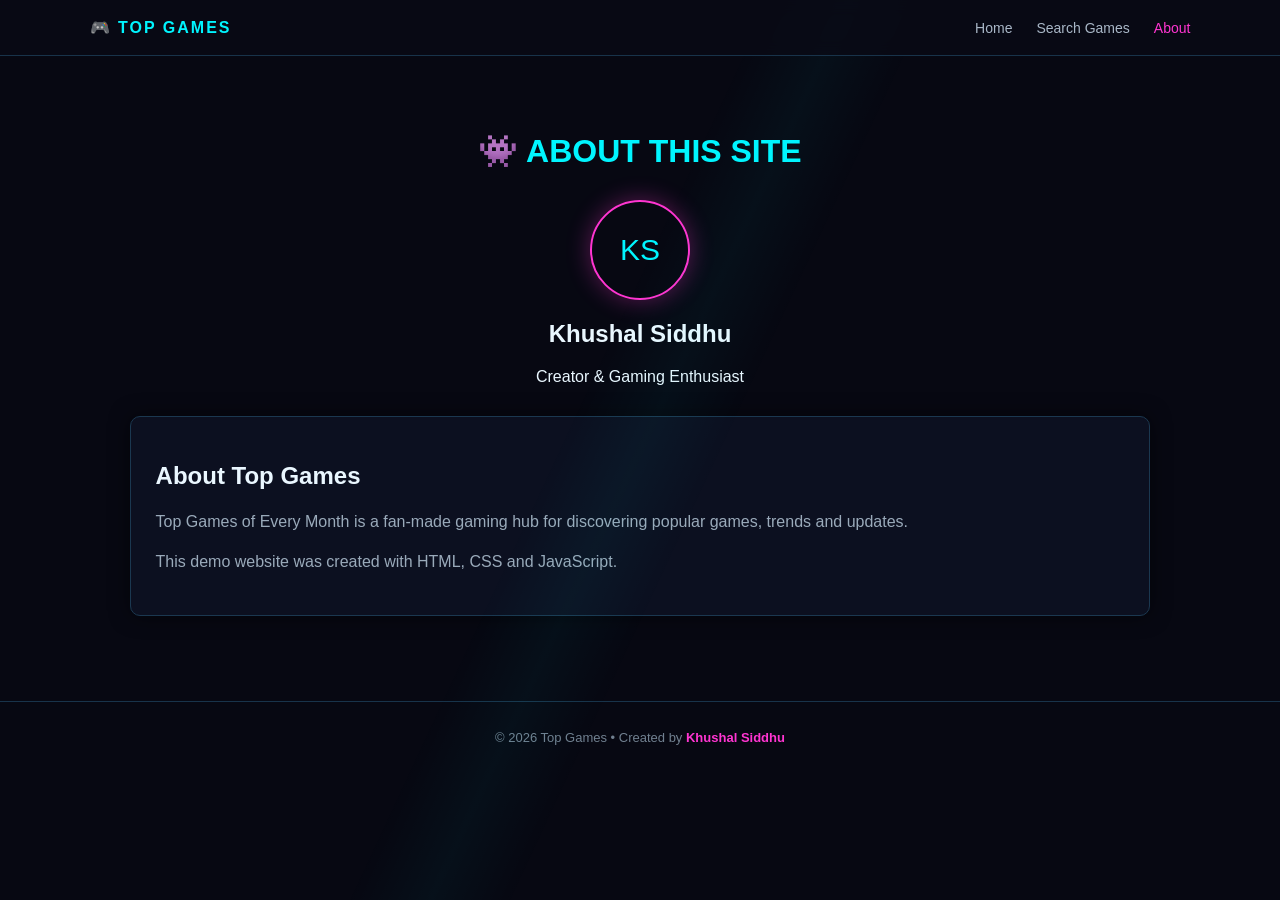
==== about.html @ f597fc90 "Add files via upload" ====
<!DOCTYPE html>
<html lang="en">
<head>
<meta charset="UTF-8">
<meta name="viewport" content="width=device-width, initial-scale=1.0">
<title>About | Top Games</title>
<link rel="stylesheet" href="style.css">
</head>
<body>
<header>
  <div class="logo">🎮 TOP GAMES</div>
  <nav><a href="index.html">Home</a><a href="search.html">Search Games</a><a class="active" href="about.html">About</a></nav>
</header>

<main class="page about">
<h1>👾 ABOUT THIS SITE</h1>
<div class="profile">
  <div class="avatar">KS</div>
  <h2>Khushal Siddhu</h2>
  <p>Creator & Gaming Enthusiast</p>
</div>
<section class="card">
<h2>About Top Games</h2>
<p>Top Games of Every Month is a fan-made gaming hub for discovering popular games, trends and updates.</p>
<p>This demo website was created with HTML, CSS and JavaScript.</p>
</section>
</main>

<footer>© 2026 Top Games • Created by <b>Khushal Siddhu</b></footer>
</body>
</html>
---- style.css ----
*{box-sizing:border-box}body{margin:0;background:#070812;color:#eaf7ff;font-family:Arial,sans-serif;min-height:100vh}body:before{content:"";position:fixed;inset:0;pointer-events:none;background:linear-gradient(115deg,transparent 45%,rgba(0,255,255,.035) 50%,transparent 55%)}header{display:flex;justify-content:space-between;align-items:center;padding:18px 7%;border-bottom:1px solid #18334a;background:#090b16cc;backdrop-filter:blur(8px);position:sticky;top:0;z-index:2}.logo{font-weight:900;letter-spacing:2px;color:#00f5ff}nav a{color:#a9b7c7;text-decoration:none;margin-left:24px;font-size:14px}nav a:hover,nav .active{color:#ff35d1}.hero{padding:100px 7% 80px;min-height:560px;background:radial-gradient(circle at 80% 30%,#29114b,transparent 35%),radial-gradient(circle at 20% 40%,#003b50,transparent 35%)}.tag{color:#00f5ff;letter-spacing:4px;font-size:12px}.hero h1{font-size:clamp(45px,8vw,90px);line-height:.9;margin:18px 0;text-shadow:0 0 18px #00f5ff55}.hero h1 span{color:#ff35d1}.hero p{max-width:600px;color:#aebdca;font-size:18px;line-height:1.6}.button{display:inline-block;margin-top:20px;padding:14px 22px;background:#00d9e8;color:#041018;text-decoration:none;font-weight:800;box-shadow:0 0 20px #00d9e855}.section,.page{padding:55px 7%;max-width:1200px;margin:auto}.section h2,.page h1{color:#00f5ff}.cards,.game-grid{display:grid;grid-template-columns:repeat(auto-fit,minmax(220px,1fr));gap:20px;margin-top:25px}.card,.game{padding:25px;background:#0c1020;border:1px solid #1b3850;border-radius:10px;box-shadow:0 0 20px #0008}.card:hover,.game:hover{transform:translateY(-4px);border-color:#ff35d1}.emoji,.game span{font-size:40px}.card h3,.game h3{color:#ff35d1}.card p,.game p{color:#9aaaba;line-height:1.5}.search{width:100%;padding:16px;background:#0c1020;border:1px solid #00d9e8;color:white;border-radius:8px;font-size:16px;margin:20px 0 30px}.hidden{display:none}.about{text-align:center}.profile{margin:30px auto;max-width:400px}.avatar{margin:auto;width:100px;height:100px;border:2px solid #ff35d1;border-radius:50%;display:grid;place-items:center;font-size:30px;color:#00f5ff;box-shadow:0 0 25px #ff35d155}.about .card{text-align:left}footer{text-align:center;padding:28px;color:#718090;border-top:1px solid #18334a;margin-top:30px;font-size:13px}b{color:#ff35d1}@media(max-width:650px){header{flex-direction:column;gap:14px}nav a{margin:0 7px}.hero{padding-top:65px}}
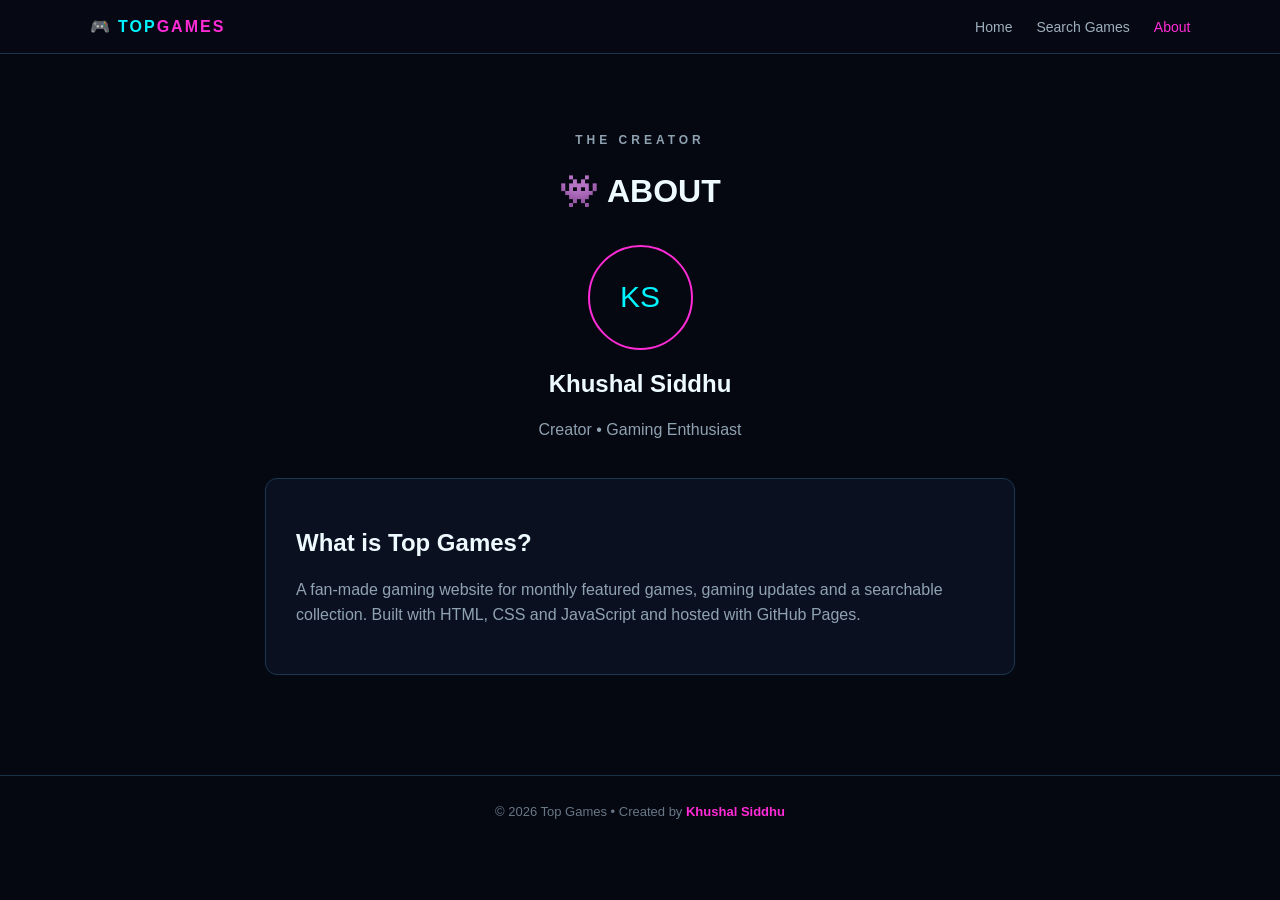
==== commit bfc8183e: "Add files via upload" ====
--- a/about.html
+++ b/about.html
@@ -1,31 +1,3 @@
-<!DOCTYPE html>
-<html lang="en">
-<head>
-<meta charset="UTF-8">
-<meta name="viewport" content="width=device-width, initial-scale=1.0">
-<title>About | Top Games</title>
-<link rel="stylesheet" href="style.css">
-</head>
-<body>
-<header>
-  <div class="logo">🎮 TOP GAMES</div>
-  <nav><a href="index.html">Home</a><a href="search.html">Search Games</a><a class="active" href="about.html">About</a></nav>
-</header>
-
-<main class="page about">
-<h1>👾 ABOUT THIS SITE</h1>
-<div class="profile">
-  <div class="avatar">KS</div>
-  <h2>Khushal Siddhu</h2>
-  <p>Creator & Gaming Enthusiast</p>
-</div>
-<section class="card">
-<h2>About Top Games</h2>
-<p>Top Games of Every Month is a fan-made gaming hub for discovering popular games, trends and updates.</p>
-<p>This demo website was created with HTML, CSS and JavaScript.</p>
-</section>
-</main>
-
-<footer>© 2026 Top Games • Created by <b>Khushal Siddhu</b></footer>
-</body>
-</html>+<!doctype html><html><head><meta charset="UTF-8"><meta name="viewport" content="width=device-width,initial-scale=1"><title>About</title><link rel="stylesheet" href="style.css"></head><body>
+<header><a class="logo" href="index.html">🎮 TOP<span>GAMES</span></a><nav><a href="index.html">Home</a><a href="search.html">Search Games</a><a class="active" href="about.html">About</a></nav></header>
+<main class="page about"><p class="eyebrow">THE CREATOR</p><h1>👾 ABOUT</h1><div class="avatar">KS</div><h2>Khushal Siddhu</h2><p>Creator • Gaming Enthusiast</p><section class="aboutbox"><h2>What is Top Games?</h2><p>A fan-made gaming website for monthly featured games, gaming updates and a searchable collection. Built with HTML, CSS and JavaScript and hosted with GitHub Pages.</p></section></main><footer>© 2026 Top Games • Created by <b>Khushal Siddhu</b></footer></body></html>
--- a/style.css
+++ b/style.css
@@ -1 +1 @@
-*{box-sizing:border-box}body{margin:0;background:#070812;color:#eaf7ff;font-family:Arial,sans-serif;min-height:100vh}body:before{content:"";position:fixed;inset:0;pointer-events:none;background:linear-gradient(115deg,transparent 45%,rgba(0,255,255,.035) 50%,transparent 55%)}header{display:flex;justify-content:space-between;align-items:center;padding:18px 7%;border-bottom:1px solid #18334a;background:#090b16cc;backdrop-filter:blur(8px);position:sticky;top:0;z-index:2}.logo{font-weight:900;letter-spacing:2px;color:#00f5ff}nav a{color:#a9b7c7;text-decoration:none;margin-left:24px;font-size:14px}nav a:hover,nav .active{color:#ff35d1}.hero{padding:100px 7% 80px;min-height:560px;background:radial-gradient(circle at 80% 30%,#29114b,transparent 35%),radial-gradient(circle at 20% 40%,#003b50,transparent 35%)}.tag{color:#00f5ff;letter-spacing:4px;font-size:12px}.hero h1{font-size:clamp(45px,8vw,90px);line-height:.9;margin:18px 0;text-shadow:0 0 18px #00f5ff55}.hero h1 span{color:#ff35d1}.hero p{max-width:600px;color:#aebdca;font-size:18px;line-height:1.6}.button{display:inline-block;margin-top:20px;padding:14px 22px;background:#00d9e8;color:#041018;text-decoration:none;font-weight:800;box-shadow:0 0 20px #00d9e855}.section,.page{padding:55px 7%;max-width:1200px;margin:auto}.section h2,.page h1{color:#00f5ff}.cards,.game-grid{display:grid;grid-template-columns:repeat(auto-fit,minmax(220px,1fr));gap:20px;margin-top:25px}.card,.game{padding:25px;background:#0c1020;border:1px solid #1b3850;border-radius:10px;box-shadow:0 0 20px #0008}.card:hover,.game:hover{transform:translateY(-4px);border-color:#ff35d1}.emoji,.game span{font-size:40px}.card h3,.game h3{color:#ff35d1}.card p,.game p{color:#9aaaba;line-height:1.5}.search{width:100%;padding:16px;background:#0c1020;border:1px solid #00d9e8;color:white;border-radius:8px;font-size:16px;margin:20px 0 30px}.hidden{display:none}.about{text-align:center}.profile{margin:30px auto;max-width:400px}.avatar{margin:auto;width:100px;height:100px;border:2px solid #ff35d1;border-radius:50%;display:grid;place-items:center;font-size:30px;color:#00f5ff;box-shadow:0 0 25px #ff35d155}.about .card{text-align:left}footer{text-align:center;padding:28px;color:#718090;border-top:1px solid #18334a;margin-top:30px;font-size:13px}b{color:#ff35d1}@media(max-width:650px){header{flex-direction:column;gap:14px}nav a{margin:0 7px}.hero{padding-top:65px}}+*{box-sizing:border-box}body{margin:0;background:#050711;color:#edfaff;font-family:Arial,sans-serif}header{position:sticky;top:0;z-index:5;display:flex;justify-content:space-between;align-items:center;padding:17px 7%;background:#070914ee;border-bottom:1px solid #19354a}.logo{font-weight:900;letter-spacing:2px;color:#00f5ff;text-decoration:none}.logo span{color:#ff2bd6}nav a{color:#9eafbd;text-decoration:none;margin-left:24px;font-size:14px}nav a:hover,.active{color:#ff2bd6}.hero{min-height:600px;padding:110px 7%;background:radial-gradient(circle at 75% 40%,#3a0b55,transparent 32%),radial-gradient(circle at 20% 50%,#004a5c,transparent 34%),#070914}.eyebrow{color:#00f5ff;font-size:12px;letter-spacing:4px;font-weight:bold}.hero h1{font-size:clamp(46px,8vw,94px);line-height:.88;margin:20px 0}.hero h1 span{color:#ff2bd6}.hero p{color:#a8b7c4;font-size:18px;max-width:650px;line-height:1.6}.btn{display:inline-block;margin-top:20px;padding:15px 23px;background:#00e6f2;color:#041018;text-decoration:none;font-weight:900}.section,.page{max-width:1200px;margin:auto;padding:65px 7%}.title{display:flex;justify-content:space-between;align-items:end}.title b{color:#ff2bd6;border:1px solid #ff2bd6;padding:8px}.grid{display:grid;grid-template-columns:repeat(auto-fit,minmax(240px,1fr));gap:22px}.card{background:#0b1020;border:1px solid #1a3850;border-radius:12px;overflow:hidden;transition:.2s}.card:hover{transform:translateY(-6px);border-color:#ff2bd6}.card img{width:100%;height:180px;object-fit:cover;display:block}.card div{padding:18px}.card small{color:#00f5ff;letter-spacing:2px}.card h3{font-size:22px;margin:7px 0}.card p,.updates p,.about p{color:#8fa2b1;line-height:1.6}.updates{max-width:1200px;margin:auto;padding:50px 7%;border-top:1px solid #183147}.page{min-height:650px}.search{width:100%;padding:17px;margin:15px 0 30px;background:#0a1020;border:1px solid #00e6f2;border-radius:8px;color:white;font-size:16px}.hidden{display:none!important}.about{text-align:center}.avatar{width:105px;height:105px;margin:35px auto 15px;border-radius:50%;display:grid;place-items:center;border:2px solid #ff2bd6;color:#00f5ff;font-size:30px}.aboutbox{max-width:750px;margin:35px auto;padding:30px;background:#0b1020;border:1px solid #1a3850;border-radius:12px;text-align:left}footer{text-align:center;padding:28px;color:#687887;border-top:1px solid #183147;font-size:13px}footer b{color:#ff2bd6}@media(max-width:650px){header{flex-direction:column;gap:13px}nav a{margin:0 7px}.title{flex-direction:column;align-items:start;gap:12px}}
